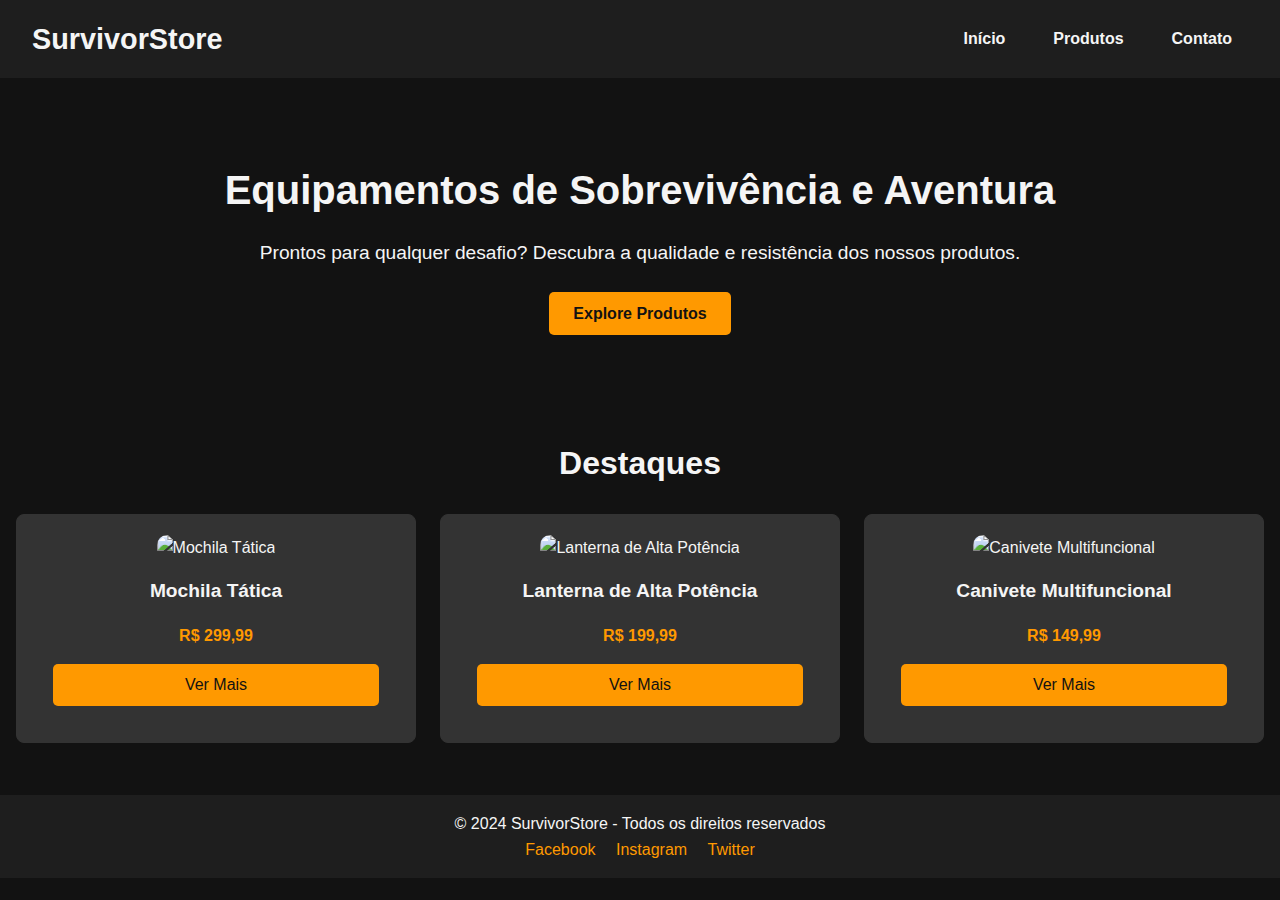
==== index.html @ 852d39ed "Add files via upload" ====
<!DOCTYPE html>
<html lang="pt-br">
<head>
    <meta charset="UTF-8">
    <meta name="viewport" content="width=device-width, initial-scale=1.0">
    <title>SurvivorStore - Equipamentos Táticos</title>
    <link rel="stylesheet" href="styles.css">
</head>
<body>
    <header>
        <div class="logo">SurvivorStore</div>
        <nav class="menu">
            <ul>
                <li><a href="index.html">Início</a></li>
                <li><a href="product.html">Produtos</a></li>
                <li><a href="contact.html">Contato</a></li>
            </ul>
        </nav>
    </header>

    <main>
        <section class="hero">
            <h1>Equipamentos de Sobrevivência e Aventura</h1>
            <p>Prontos para qualquer desafio? Descubra a qualidade e resistência dos nossos produtos.</p>
            <a href="product.html" class="btn-primary">Explore Produtos</a>
        </section>

        <section class="featured-products">
            <h2>Destaques</h2>
            <div class="product-grid">
                <div class="product-card">
                    <img src="images/mochila.jpg" alt="Mochila Tática">
                    <h3>Mochila Tática</h3>
                    <p>R$ 299,99</p>
                    <a href="product.html" class="btn-secondary">Ver Mais</a>
                </div>
                <div class="product-card">
                    <img src="images/lanterna.jpg" alt="Lanterna de Alta Potência">
                    <h3>Lanterna de Alta Potência</h3>
                    <p>R$ 199,99</p>
                    <a href="product.html" class="btn-secondary">Ver Mais</a>
                </div>
                <div class="product-card">
                    <img src="images/canivete.jpg" alt="Canivete Multifuncional">
                    <h3>Canivete Multifuncional</h3>
                    <p>R$ 149,99</p>
                    <a href="product.html" class="btn-secondary">Ver Mais</a>
                </div>
            </div>
        </section>
    </main>

    <footer>
        <p>&copy; 2024 SurvivorStore - Todos os direitos reservados</p>
        <div class="social-links">
            <a href="#">Facebook</a>
            <a href="#">Instagram</a>
            <a href="#">Twitter</a>
        </div>
    </footer>
</body>
</html>
---- styles.css ----
/* Reset Básico */
* {
    margin: 0;
    padding: 0;
    box-sizing: border-box;
}

body {
    font-family: 'Arial', sans-serif;
    line-height: 1.6;
    color: #f5f5f5;
    background-color: #121212; /* Fundo escuro */
}

/* Cores principais */
:root {
    --primary-color: #ff9900;
    --secondary-color: #1e1e1e;
    --light-color: #f5f5f5;
    --dark-color: #121212;
}

/* Cabeçalho */
header {
    display: flex;
    justify-content: space-between;
    align-items: center;
    background-color: var(--secondary-color);
    color: var(--light-color);
    padding: 1rem 2rem;
    position: sticky;
    top: 0;
    z-index: 1000;
}

header .logo {
    font-size: 1.8rem;
    font-weight: bold;
}

header .menu ul {
    list-style: none;
    display: flex;
    gap: 1rem;
}

header .menu ul li a {
    color: var(--light-color);
    text-decoration: none;
    font-weight: bold;
    padding: 0.5rem 1rem;
    border-radius: 5px;
    transition: background 0.3s ease;
}

header .menu ul li a:hover {
    background-color: var(--primary-color);
}

/* Hero Section */
.hero {
    background: var(--dark-color) url('images/hero.jpg') no-repeat center/cover;
    color: var(--light-color);
    text-align: center;
    padding: 5rem 1rem;
}

.hero h1 {
    font-size: 2.5rem;
    margin-bottom: 1rem;
}

.hero p {
    font-size: 1.2rem;
    margin-bottom: 2rem;
}

.hero .btn-primary {
    background-color: var(--primary-color);
    color: var(--dark-color);
    padding: 0.8rem 1.5rem;
    text-decoration: none;
    border-radius: 5px;
    font-weight: bold;
    transition: background 0.3s ease;
}

.hero .btn-primary:hover {
    background-color: #e68a00;
}

/* Produtos Destaques */
.featured-products {
    padding: 2rem 1rem;
    text-align: center;
}

.featured-products h2 {
    font-size: 2rem;
    margin-bottom: 1.5rem;
    color: var(--light-color);
}

.product-grid {
    display: grid;
    grid-template-columns: repeat(auto-fit, minmax(280px, 1fr));
    gap: 1.5rem;
}

.product-card {
    background: var(--secondary-color);
    border: 1px solid #333;
    border-radius: 5px;
    overflow: hidden;
    text-align: left;
    transition: transform 0.3s ease;
}

.product-card:hover {
    transform: translateY(-5px);
}

.product-card img {
    width: 100%;
    height: auto;
    object-fit: cover; /* Garante que a imagem seja bem ajustada */
    border-radius: 10px; /* Bordas arredondadas */
}

.product-card h3 {
    margin: 1rem;
    font-size: 1.2rem;
    color: var(--light-color);
}

.product-card p {
    margin: 0 1rem 1rem;
    font-weight: bold;
    color: var(--primary-color);
}

.product-card .btn-secondary {
    display: block;
    text-align: center;
    background-color: var(--primary-color);
    color: var(--dark-color);
    padding: 0.5rem;
    text-decoration: none;
    border-radius: 5px;
    margin: 0 1rem 1rem;
}

.product-card .btn-secondary:hover {
    background-color: #e68a00;
}

/* Detalhes do Produto */
.product-details {
    display: flex;
    flex-wrap: wrap;
    gap: 2rem;
    padding: 2rem 1rem;
    max-width: 1200px;
    margin: auto;
}

.product-details img {
    flex: 1 1 300px;
    max-width: 500px;
    border-radius: 5px;
}

.product-details .details {
    flex: 1 1 300px;
}

.product-details h1 {
    font-size: 2rem;
    margin-bottom: 1rem;
    color: var(--light-color);
}

.product-details p {
    margin-bottom: 1rem;
    line-height: 1.5;
}

.product-details .btn-primary {
    display: inline-block;
    margin-top: 1rem;
}

/* Formulário de Contato */
.contact-form {
    padding: 2rem 1rem;
    max-width: 600px;
    margin: auto;
    text-align: center;
    background-color: var(--secondary-color);
    border-radius: 5px;
}

.contact-form h1 {
    font-size: 2rem;
    margin-bottom: 1rem;
    color: var(--light-color);
}

.contact-form p {
    font-size: 1.1rem;
    margin-bottom: 2rem;
    color: var(--light-color);
}

.contact-form form {
    display: flex;
    flex-direction: column;
    gap: 1rem;
}

.contact-form label {
    text-align: left;
    font-weight: bold;
    color: var(--light-color);
}

.contact-form input, 
.contact-form textarea, 
.contact-form button {
    width: 100%;
    padding: 0.8rem;
    border: 1px solid #444;
    border-radius: 5px;
    font-size: 1rem;
    background-color: var(--dark-color);
    color: var(--light-color);
}

.contact-form button {
    background-color: var(--primary-color);
    color: var(--dark-color);
    font-weight: bold;
    cursor: pointer;
    transition: background 0.3s ease;
}

.contact-form button:hover {
    background-color: #e68a00;
}

/* Rodapé */
footer {
    background-color: var(--secondary-color);
    color: var(--light-color);
    text-align: center;
    padding: 1rem 0;
}

footer .social-links a {
    color: var(--primary-color);
    text-decoration: none;
    margin: 0 0.5rem;
    transition: color 0.3s ease;
}

footer .social-links a:hover {
    color: #e68a00;
}

/* Responsividade */
@media (max-width: 600px) {
    header .menu ul {
        flex-direction: column;
        gap: 0.5rem;
    }

    .hero h1 {
        font-size: 1.8rem;
    }

    .product-details {
        flex-direction: column;
    }
}

@media (min-width: 600px) and (max-width: 1024px) {
    .hero h1 {
        font-size: 2rem;
    }

    .product-grid {
        gap: 1rem;
    }
}

/* Descrição do produto */
.product-description {
    font-size: 14px;
    color: #ddd;
    margin-top: 10px;
    line-height: 1.6;
}

/* Estilo do Card de Produto */
.product-card {
    background-color: #333;
    padding: 20px;
    border-radius: 8px;
    margin-bottom: 20px;
    text-align: center;
    transition: transform 0.3s ease;
}

.product-card:hover {
    transform: scale(1.05);
}
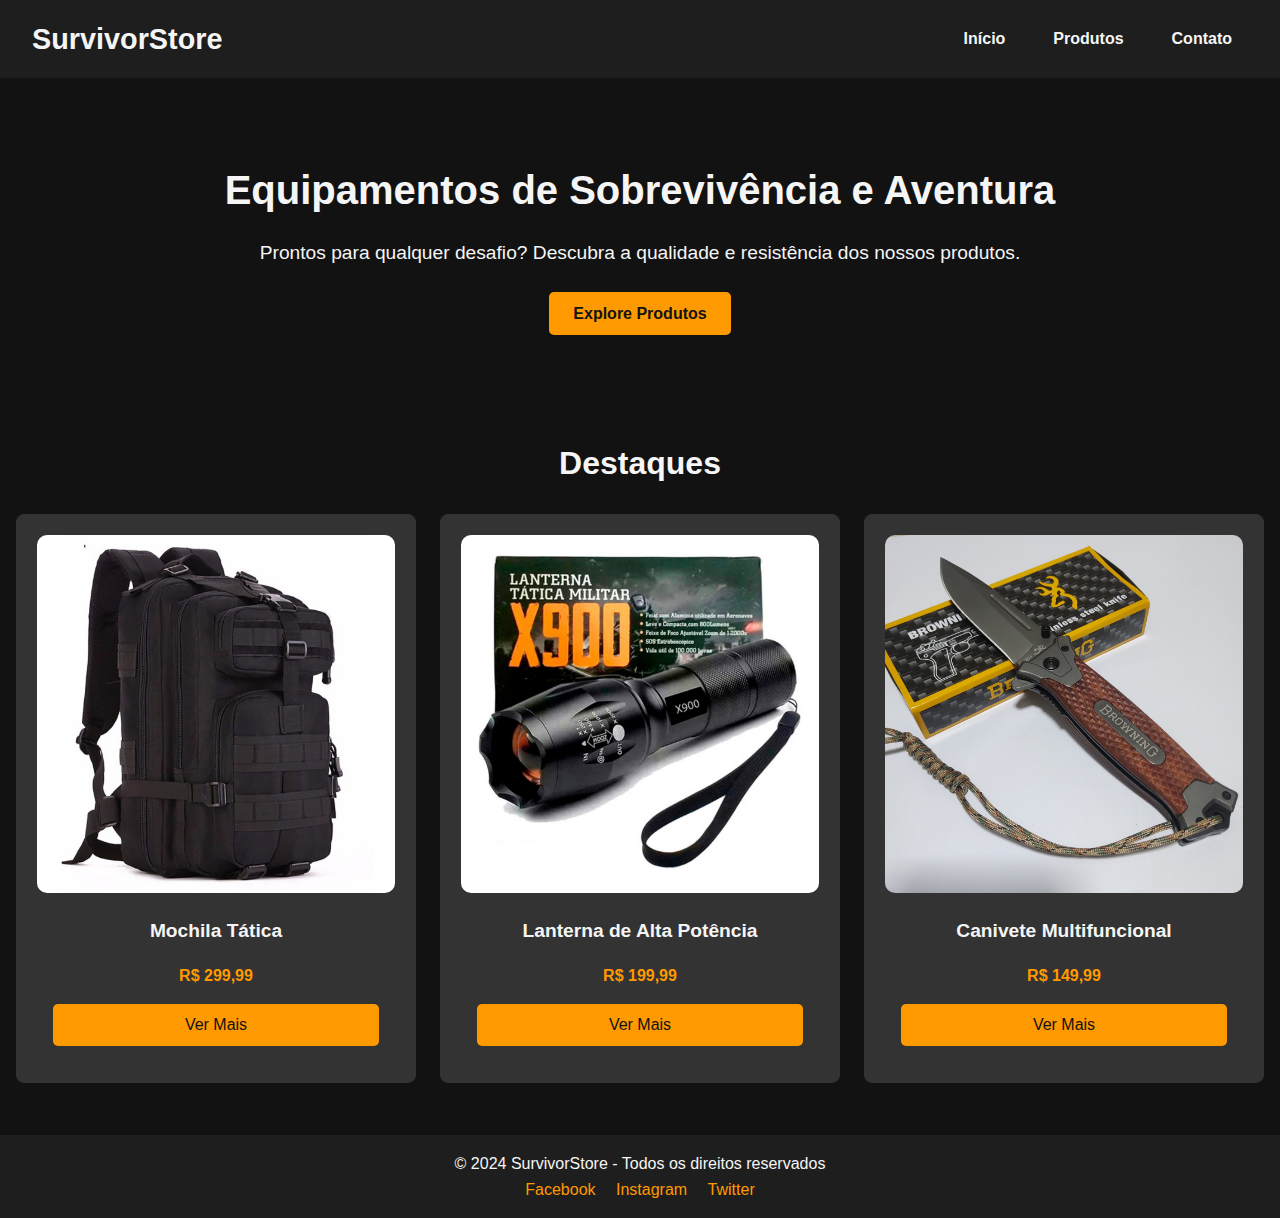
==== commit b28eeed9: "Add files via upload" ====
--- a/index.html
+++ b/index.html
@@ -29,19 +29,19 @@
             <h2>Destaques</h2>
             <div class="product-grid">
                 <div class="product-card">
-                    <img src="images/mochila.jpg" alt="Mochila Tática">
+                    <img src="mochila.jpg" alt="Mochila Tática">
                     <h3>Mochila Tática</h3>
                     <p>R$ 299,99</p>
                     <a href="product.html" class="btn-secondary">Ver Mais</a>
                 </div>
                 <div class="product-card">
-                    <img src="images/lanterna.jpg" alt="Lanterna de Alta Potência">
+                    <img src="lanterna.jpg" alt="Lanterna de Alta Potência">
                     <h3>Lanterna de Alta Potência</h3>
                     <p>R$ 199,99</p>
                     <a href="product.html" class="btn-secondary">Ver Mais</a>
                 </div>
                 <div class="product-card">
-                    <img src="images/canivete.jpg" alt="Canivete Multifuncional">
+                    <img src="canivete.jpg" alt="Canivete Multifuncional">
                     <h3>Canivete Multifuncional</h3>
                     <p>R$ 149,99</p>
                     <a href="product.html" class="btn-secondary">Ver Mais</a>
